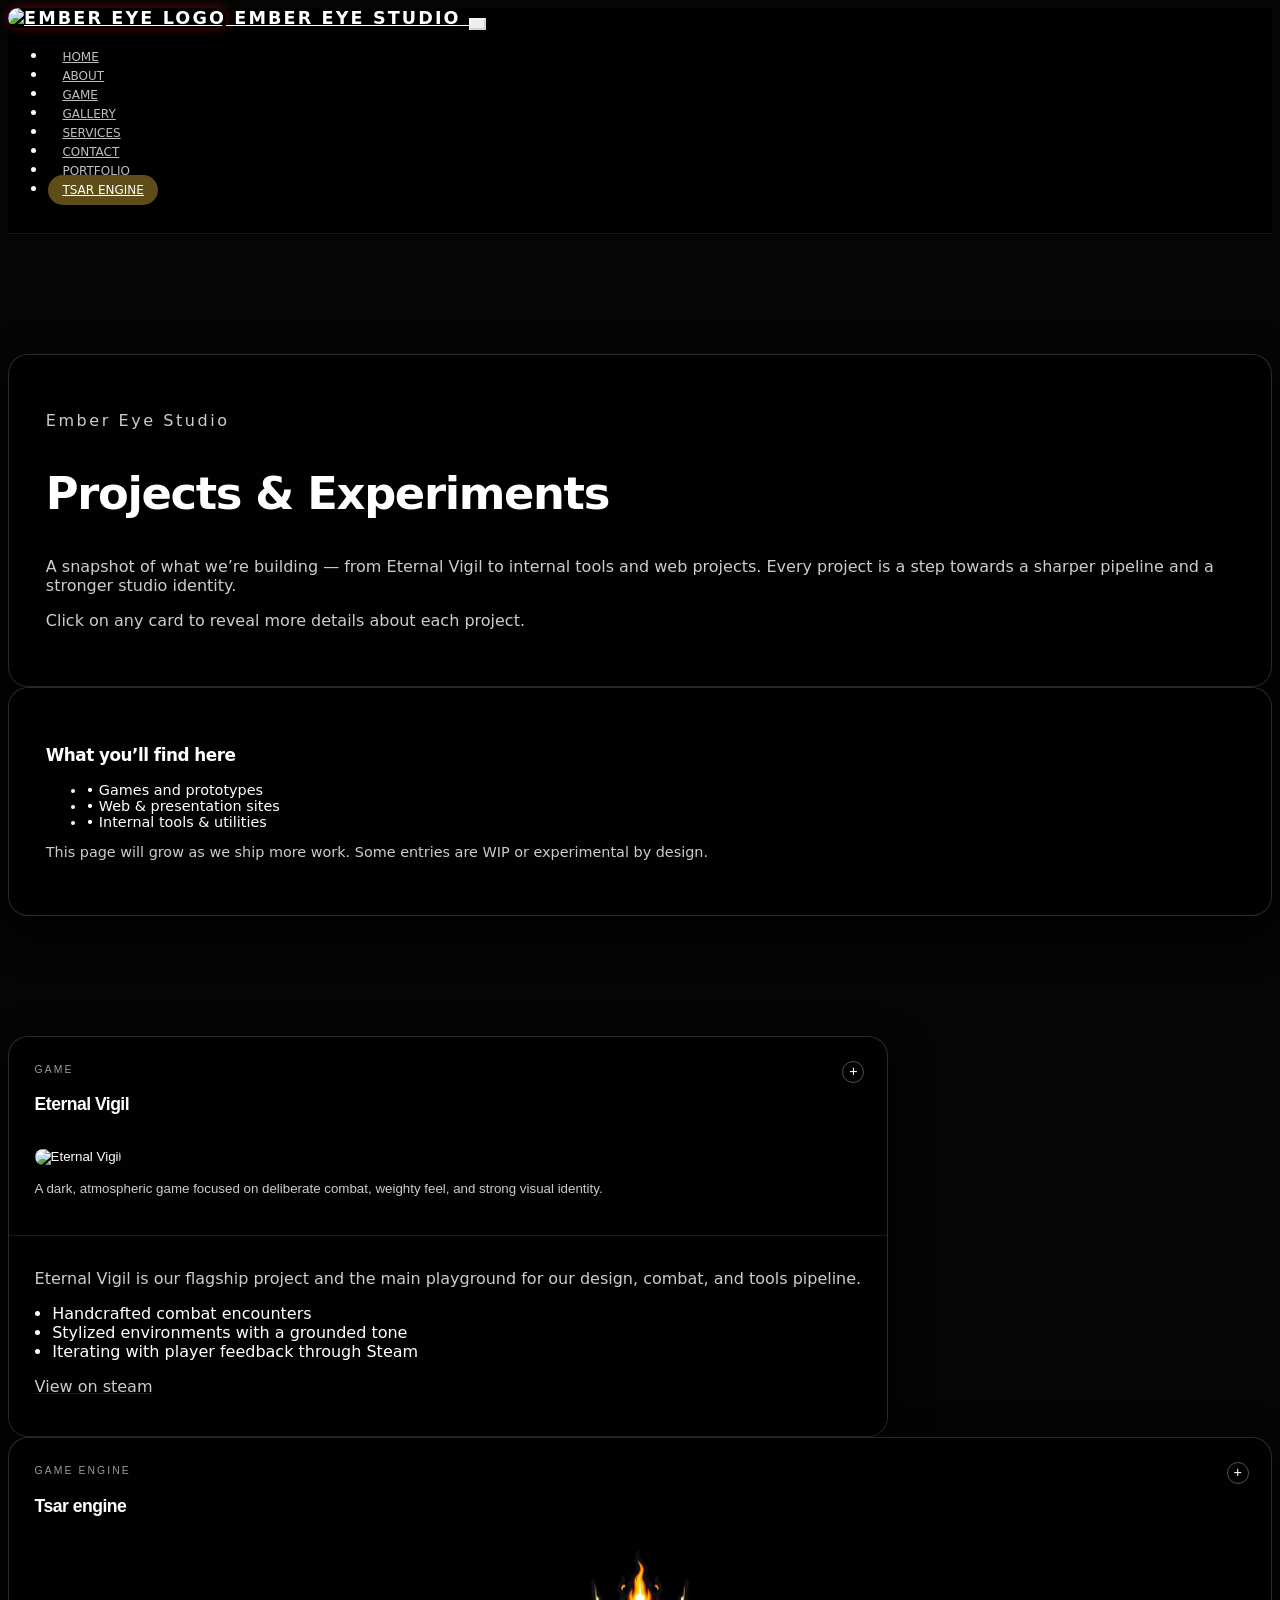
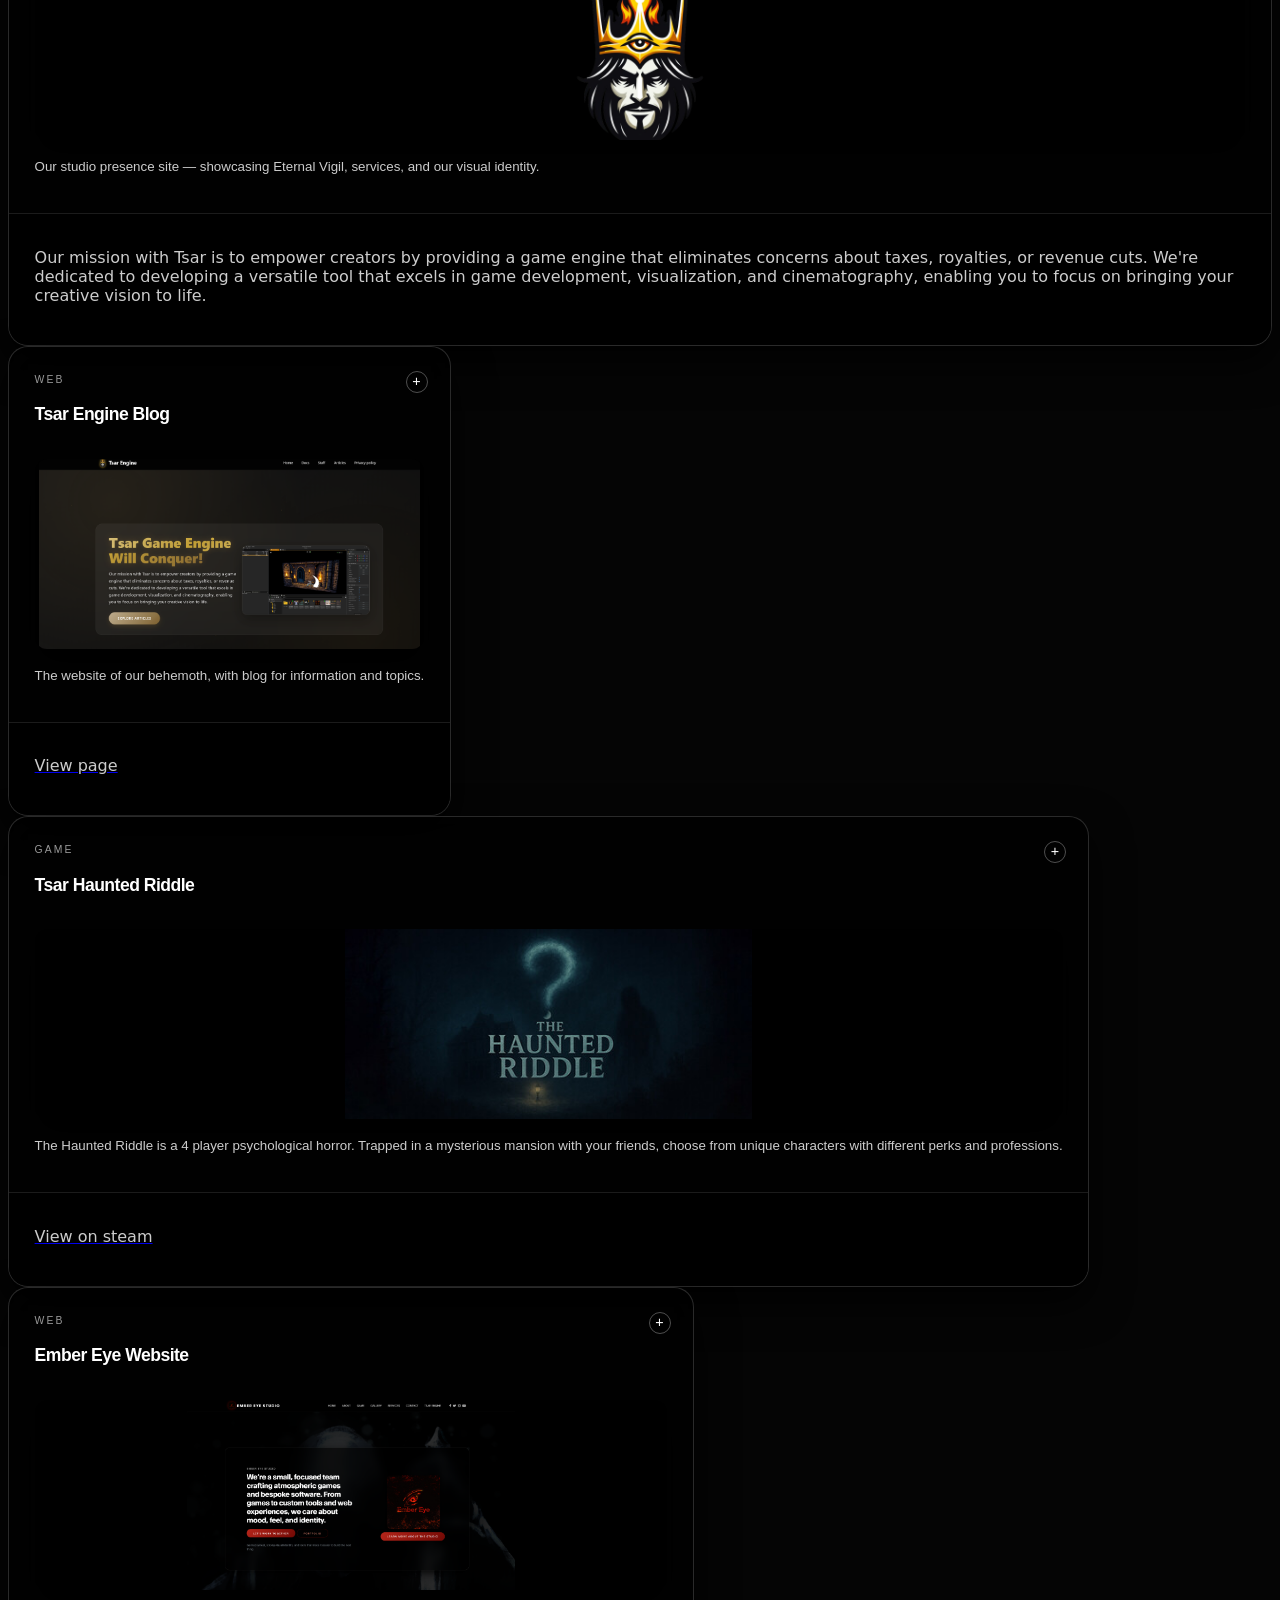
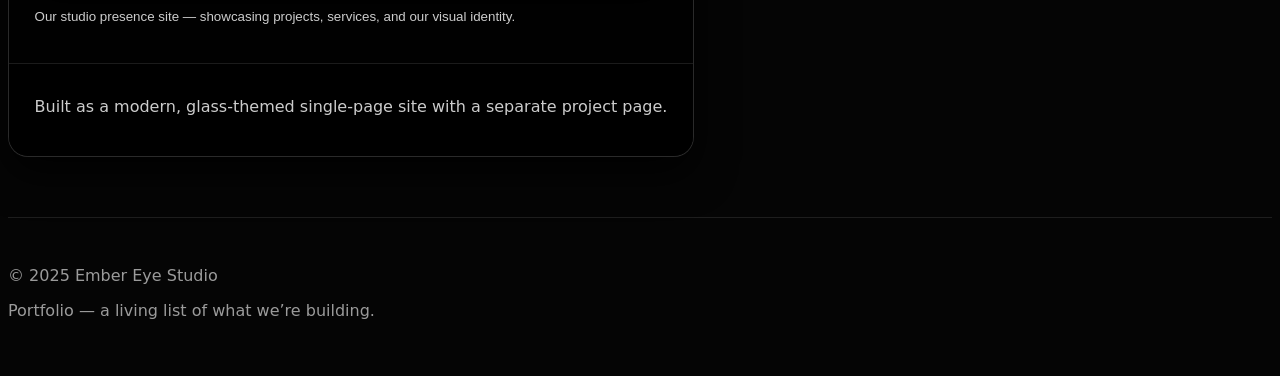
==== portfolio.html @ 2defb92a "redesign" ====
<!DOCTYPE html>
<html lang="en">
  <head>
    <title>Ember Eye Studio — Portfolio</title>
    <meta charset="UTF-8" />
    <meta http-equiv="X-UA-Compatible" content="IE=Edge" />
    <meta
      name="description"
      content="Ember Eye Studio project portfolio — Eternal Vigil and other games, tools, and web projects."
    />
    <meta name="viewport" content="width=device-width, initial-scale=1" />

    <link rel="icon" type="image/x-icon" href="images/Logo.jpg" />

    <!-- Vendor CSS -->
    <link rel="stylesheet" href="css/bootstrap.min.css" />
    <link rel="stylesheet" href="css/font-awesome.min.css" />
    <link rel="stylesheet" href="css/aos.css" />

    <!-- Main Styles (same as main site) -->
    <link rel="stylesheet" href="css/index.css" />
  </head>

  <body data-spy="scroll" data-target="#navbarNav" data-offset="80">
    <!-- ===================== NAVBAR ===================== -->
    <nav class="navbar navbar-expand-lg fixed-top glass-nav">
      <div class="container">
        <a
          class="navbar-brand d-flex align-items-center"
          href="index.html#home"
        >
          <img
            src="images/Logo.jpg"
            alt="Ember Eye Logo"
            class="brand-logo mr-2"
          />
          <span>Ember Eye Studio</span>
        </a>

        <button
          class="navbar-toggler"
          type="button"
          data-toggle="collapse"
          data-target="#navbarNav"
          aria-controls="navbarNav"
          aria-expanded="false"
          aria-label="Toggle navigation"
        >
          <span class="navbar-toggler-icon"></span>
        </button>

        <div class="collapse navbar-collapse" id="navbarNav">
          <ul class="navbar-nav ml-lg-auto">
            <li class="nav-item">
              <a href="index.html#home" class="nav-link">Home</a>
            </li>
            <li class="nav-item">
              <a href="index.html#about" class="nav-link">About</a>
            </li>
            <li class="nav-item">
              <a href="index.html#game" class="nav-link">Game</a>
            </li>
            <li class="nav-item">
              <a href="index.html#gallery" class="nav-link">Gallery</a>
            </li>
            <li class="nav-item">
              <a href="index.html#services" class="nav-link">Services</a>
            </li>
            <li class="nav-item">
              <a href="index.html#contact" class="nav-link">Contact</a>
            </li>
            <li class="nav-item">
              <a href="portfolio.html" class="nav-link">Portfolio</a>
            </li>
            <li class="nav-item">
              <a
                href="https://tsarengine.com"
                class="nav-link active"
                target="_blank"
                rel="noopener"
              >
                Tsar Engine
              </a>
            </li>
          </ul>

          <ul class="social-icon ml-lg-3 d-none d-md-flex">
            <li>
              <a
                href="https://www.facebook.com/profile.php?id=100094322662442"
                class="fa fa-facebook"
              ></a>
            </li>
            <li>
              <a
                href="https://twitter.com/embereyestudio"
                class="fa fa-twitter"
              ></a>
            </li>
            <li>
              <a
                href="https://www.instagram.com/embereyeofficial/"
                class="fa fa-instagram"
              ></a>
            </li>
            <li>
              <a
                href="https://www.youtube.com/@EmberEyeStudio"
                class="fa fa-youtube-play"
              ></a>
            </li>
          </ul>
        </div>
      </div>
    </nav>

    <!-- ===================== PORTFOLIO HERO ===================== -->
    <section class="section portfolio-hero">
      <div class="container">
        <div class="row align-items-center">
          <div class="col-lg-7 mb-4 mb-lg-0" data-aos="fade-right">
            <div class="glass-card p-4 p-md-5">
              <p
                class="text-uppercase small text-muted mb-2"
                style="letter-spacing: 0.16em"
              >
                Ember Eye Studio
              </p>
              <h1 class="mb-3">Projects & Experiments</h1>
              <p class="mb-3">
                A snapshot of what we’re building — from Eternal Vigil to
                internal tools and web projects. Every project is a step towards
                a sharper pipeline and a stronger studio identity.
              </p>
              <p class="small text-muted mb-0">
                Click on any card to reveal more details about each project.
              </p>
            </div>
          </div>

          <div class="col-lg-5" data-aos="fade-left">
            <div class="glass-card p-4 portfolio-summary">
              <h3 class="mb-3">What you’ll find here</h3>
              <ul class="list-unstyled small mb-3">
                <li>• Games and prototypes</li>
                <li>• Web & presentation sites</li>
                <li>• Internal tools & utilities</li>
              </ul>
              <p class="small text-muted mb-0">
                This page will grow as we ship more work. Some entries are WIP
                or experimental by design.
              </p>
            </div>
          </div>
        </div>
      </div>
    </section>

    <!-- ===================== PROJECT CARDS ===================== -->
    <section class="section pt-0">
      <div class="container">
        <div class="row">
          <!-- PROJECT 1: Eternal Vigil -->
          <div class="col-md-6 col-lg-4 mb-4" data-aos="fade-up">
            <div class="glass-card project-card h-100">
              <button
                class="project-toggle"
                type="button"
                data-toggle="collapse"
                data-target="#project-ev"
                aria-expanded="false"
                aria-controls="project-ev"
              >
                <div class="project-header">
                  <div class="project-title-group">
                    <span class="project-label">Game</span>
                    <h3 class="project-title mb-0">Eternal Vigil</h3>
                  </div>
                </div>
                <div class="project-preview mt-3">
                  <img
                    src="images/GameLogoPortrait.png"
                    alt="Eternal Vigil"
                    class="img-fluid project-thumb"
                  />
                </div>
                <div class="project-teaser mt-3 text-left">
                  <p class="small mb-0">
                    A dark, atmospheric game focused on deliberate combat,
                    weighty feel, and strong visual identity.
                  </p>
                </div>
                <div class="project-toggle-icon">
                  <span class="plus-icon">+</span>
                </div>
              </button>

              <div class="collapse project-collapse" id="project-ev">
                <div class="project-body">
                  <p class="small mb-2">
                    Eternal Vigil is our flagship project and the main
                    playground for our design, combat, and tools pipeline.
                  </p>
                  <ul class="small mb-2">
                    <li>Handcrafted combat encounters</li>
                    <li>Stylized environments with a grounded tone</li>
                    <li>Iterating with player feedback through Steam</li>
                  </ul>
                  <a
                    href="https://store.steampowered.com/app/2543750/Eternal_Vigil_Crystal_Defender/"
                    class="text-decoration:none"
                    ><p class="small mb-0">View on steam</p></a
                  >
                </div>
              </div>
            </div>
          </div>

          <!-- PROJECT 2: Ember Eye Website -->
          <div
            class="col-md-6 col-lg-4 mb-4"
            data-aos="fade-up"
            data-aos-delay="50"
          >
            <div class="glass-card project-card h-100">
              <button
                class="project-toggle"
                type="button"
                data-toggle="collapse"
                data-target="#project-site"
                aria-expanded="false"
                aria-controls="project-site"
              >
                <div class="project-header">
                  <div class="project-title-group">
                    <span class="project-label">Game Engine</span>
                    <h3 class="project-title mb-0">Tsar engine</h3>
                  </div>
                </div>
                <div class="project-preview mt-3">
                  <img
                    src="images/Tsar_Logo.webp"
                    alt="Ember Eye Website"
                    class="img-fluid project-thumb"
                  />
                </div>
                <div class="project-teaser mt-3 text-left">
                  <p class="small mb-0">
                    Our studio presence site — showcasing Eternal Vigil,
                    services, and our visual identity.
                  </p>
                </div>
                <div class="project-toggle-icon">
                  <span class="plus-icon">+</span>
                </div>
              </button>

              <div class="collapse project-collapse" id="project-site">
                <div class="project-body">
                  <p class="small mb-2">
                    Our mission with Tsar is to empower creators by providing a
                    game engine that eliminates concerns about taxes, royalties,
                    or revenue cuts. We're dedicated to developing a versatile
                    tool that excels in game development, visualization, and
                    cinematography, enabling you to focus on bringing your
                    creative vision to life.
                  </p>
                </div>
              </div>
            </div>
          </div>

          <div
            class="col-md-6 col-lg-4 mb-4"
            data-aos="fade-up"
            data-aos-delay="100"
          >
            <div class="glass-card project-card h-100">
              <button
                class="project-toggle"
                type="button"
                data-toggle="collapse"
                data-target="#project-tools"
                aria-expanded="false"
                aria-controls="project-tools"
              >
                <div class="project-header">
                  <div class="project-title-group">
                    <span class="project-label">Web</span>
                    <h3 class="project-title mb-0">Tsar Engine Blog</h3>
                  </div>
                </div>
                <div class="project-preview mt-3">
                  <img
                    src="images/tsar_web.png"
                    alt="Tsarengine"
                    class="img-fluid project-thumb"
                  />
                </div>
                <div class="project-teaser mt-3 text-left">
                  <p class="small mb-0">
                    The website of our behemoth, with blog for information and
                    topics.
                  </p>
                </div>
                <div class="project-toggle-icon">
                  <span class="plus-icon">+</span>
                </div>
              </button>

              <div class="collapse project-collapse" id="project-tools">
                <div class="project-body">
                  <a href="https://Tsarengine.com" class="text-decoration:none"
                    ><p class="small mb-0">View page</p>
                  </a>
                </div>
              </div>
            </div>
          </div>

          <div
            class="col-md-6 col-lg-4 mb-4"
            data-aos="fade-up"
            data-aos-delay="100"
          >
            <div class="glass-card project-card h-100">
              <button
                class="project-toggle"
                type="button"
                data-toggle="collapse"
                data-target="#project-tools"
                aria-expanded="false"
                aria-controls="project-tools"
              >
                <div class="project-header">
                  <div class="project-title-group">
                    <span class="project-label">Game</span>
                    <h3 class="project-title mb-0">Tsar Haunted Riddle</h3>
                  </div>
                </div>
                <div class="project-preview mt-3">
                  <img
                    src="images/THR.jpg"
                    alt="Eternal Vigil"
                    class="img-fluid project-thumb"
                  />
                </div>
                <div class="project-teaser mt-3 text-left">
                  <p class="small mb-0">
                    The Haunted Riddle is a 4 player psychological horror.
                    Trapped in a mysterious mansion with your friends, choose
                    from unique characters with different perks and professions.
                  </p>
                </div>
                <div class="project-toggle-icon">
                  <span class="plus-icon">+</span>
                </div>
              </button>

              <div class="collapse project-collapse" id="project-tools">
                <div class="project-body">
                  <a
                    href="https://store.steampowered.com/app/3684850/The_Haunted_Riddle/"
                    class="text-decoration:none"
                    ><p class="small mb-0">View on steam</p>
                  </a>
                </div>
              </div>
            </div>
          </div>

          <div
            class="col-md-6 col-lg-4 mb-4"
            data-aos="fade-up"
            data-aos-delay="50"
          >
            <div class="glass-card project-card h-100">
              <button
                class="project-toggle"
                type="button"
                data-toggle="collapse"
                data-target="#project-siteee"
                aria-expanded="false"
                aria-controls="project-siteee"
              >
                <div class="project-header">
                  <div class="project-title-group">
                    <span class="project-label">Web</span>
                    <h3 class="project-title mb-0">Ember Eye Website</h3>
                  </div>
                </div>
                <div class="project-preview mt-3">
                  <img
                    src="images/eeye.png"
                    alt="Ember Eye Website"
                    class="img-fluid project-thumb"
                  />
                </div>
                <div class="project-teaser mt-3 text-left">
                  <p class="small mb-0">
                    Our studio presence site — showcasing projects, services,
                    and our visual identity.
                  </p>
                </div>
                <div class="project-toggle-icon">
                  <span class="plus-icon">+</span>
                </div>
              </button>

              <div class="collapse project-collapse" id="project-siteee">
                <div class="project-body">
                  <p class="small mb-2">
                    Built as a modern, glass-themed single-page site with a
                    separate project page.
                  </p>
                </div>
              </div>
            </div>
          </div>
        </div>
      </div>
    </section>

    <!-- ===================== FOOTER ===================== -->
    <footer class="site-footer">
      <div class="container">
        <div class="row align-items-center">
          <div class="col-md-6 text-md-left text-center mb-2 mb-md-0">
            <p class="mb-0 small">© 2025 Ember Eye Studio</p>
          </div>
          <div class="col-md-6 text-md-right text-center">
            <p class="mb-0 small text-muted">
              Portfolio — a living list of what we’re building.
            </p>
          </div>
        </div>
      </div>
    </footer>

    <script src="js/jquery.min.js"></script>
    <script src="js/popper.min.js"></script>
    <script src="js/bootstrap.min.js"></script>
    <script src="js/aos.js"></script>
    <script>
      // AOS init
      AOS.init({
        duration: 700,
        once: true,
      });

      // Navbar scroll state
      document.addEventListener("scroll", function () {
        var navbar = document.querySelector(".glass-nav");
        if (window.scrollY > 50) {
          navbar.classList.add("scrolled");
        } else {
          navbar.classList.remove("scrolled");
        }
      });

      // Expand card plus icon toggle
      document.querySelectorAll(".project-toggle").forEach(function (btn) {
        btn.addEventListener("click", function () {
          var icon = this.querySelector(".plus-icon");
          // Let Bootstrap handle collapse; we just flip icon visually
          setTimeout(function () {
            if (btn.getAttribute("aria-expanded") === "true") {
              icon.classList.add("open");
            } else {
              icon.classList.remove("open");
            }
          }, 10);
        });
      });
    </script>
  </body>
</html>
---- css/index.css ----
/* ===========================
   BASE THEME
   =========================== */

html {
  scroll-behavior: smooth;
}

@font-face {
  font-family: "Plain";
  src: url("../fonts/Plain-Regular.woff2") format("woff2"),
    url("../fonts/Plain-Regular.woff") format("woff");
  font-weight: normal;
  font-style: normal;
}

@font-face {
  font-family: "Plain";
  src: url("../fonts/Plain-Light.woff2") format("woff2"),
    url("../fonts/Plain-Light.woff") format("woff");
  font-weight: 300;
  font-style: normal;
}

@font-face {
  font-family: "Plain";
  src: url("../fonts/Plain-Bold.woff2") format("woff2"),
    url("../fonts/Plain-Bold.woff") format("woff");
  font-weight: bold;
  font-style: normal;
}

:root {
  --accent: #740a05;
  --accent-light: #b6261b;
  --accent-soft: #f1917a;
  --bg-dark: #050505;

  --radius-lg: 20px;
  --radius-full: 999px;

  --text-primary: #ffffff;
  --text-secondary: rgba(255, 255, 255, 0.8);
  --muted: rgba(255, 255, 255, 0.6);

  --glass-bg: rgba(0, 0, 0, 0.65);
  --glass-border: rgba(255, 255, 255, 0.16);
}

body {
  background-color: var(--bg-dark); /* one solid color */
  color: var(--text-primary);
  font-family: "Plain", system-ui, -apple-system, BlinkMacSystemFont, "Segoe UI",
    Roboto, sans-serif;
  overflow-x: hidden;
}

.section {
  padding: 60px 0;
}

/* ===========================
     TYPOGRAPHY
     =========================== */

h1,
h2,
h3,
h4 {
  color: var(--text-primary);
  font-weight: 700;
  letter-spacing: -0.03em;
}

h1 {
  font-size: 2.8rem;
}

h2 {
  font-size: 2.1rem;
}

p {
  color: var(--text-secondary);
}

.service-icon {
  font-size: 48px;
  color: var(--accent-soft);
  opacity: 0.9;
  text-shadow: 0 8px 20px rgba(0, 0, 0, 0.7);
  transition: transform 0.3s ease, opacity 0.3s ease;
}

.glass-card:hover .service-icon {
  transform: translateY(-4px) scale(1.05);
  opacity: 1;
}

/* ===========================
     NAVBAR
     =========================== */
.navbar-toggler {
  border-color: rgba(255, 255, 255, 0.4);
  padding: 0.25rem 0.4rem;
}

/* White burger bars so they show on dark background */
.navbar-toggler-icon {
  background-image: url("data:image/svg+xml,%3csvg xmlns='http://www.w3.org/2000/svg' viewBox='0 0 30 30'%3e%3cpath stroke='rgba(255,255,255,0.9)' stroke-linecap='round' stroke-miterlimit='10' stroke-width='2' d='M4 7h22M4 15h22M4 23h22'/%3e%3c/svg%3e");
}

.glass-nav {
  backdrop-filter: blur(14px);
  -webkit-backdrop-filter: blur(14px);
  background: rgba(0, 0, 0, 0.9) !important;
  border-bottom: 1px solid rgba(255, 255, 255, 0.08);
  transition: background 0.3s ease, box-shadow 0.3s ease;
}

.glass-nav.scrolled {
  background: rgba(0, 0, 0, 0.98) !important;
  box-shadow: 0 2px 18px rgba(0, 0, 0, 0.8);
}

.navbar-brand {
  color: #ffffff !important;
  font-weight: 800;
  font-size: 1.1rem;
  letter-spacing: 0.12em;
  text-transform: uppercase;
}

.brand-logo {
  width: 32px;
  height: 32px;
  border-radius: 12px;
  object-fit: cover;
  box-shadow: 0 0 12px rgba(116, 10, 5, 0.8);
}

.nav-item .nav-link {
  color: rgba(255, 255, 255, 0.75);
  font-size: 0.75rem;
  text-transform: uppercase;
  font-weight: 500;
  padding: 0.5rem 0.9rem !important;
  border-radius: 999px;
}

.nav-item .nav-link:hover,
.nav-item .nav-link.active {
  color: #ffffff !important;
  background: #5e4d19;
}

.social-icon {
  padding: 0;
  margin: 0;
}

.social-icon li {
  display: inline-block;
  list-style: none;
}

.social-icon li a {
  color: rgba(255, 255, 255, 0.7);
  margin-left: 8px;
  font-size: 1rem;
}

.social-icon li a:hover {
  color: var(--accent-soft);
}

/* ===========================
     HERO
     =========================== */

.hero-section {
  min-height: 100vh;
  padding-top: 120px;
  position: relative;
  background: url("../images/WebsiteGameLogo.png") center top / cover no-repeat; /* hero canvas image */
}

.hero-overlay {
  position: absolute;
  inset: 0;
  background: rgba(0, 0, 0, 0.8);
  z-index: 0;
}

.hero-section .container {
  position: relative;
  z-index: 1;
}

.hero-card h1 {
  background: linear-gradient(135deg, #ffffff, var(--accent-soft), #ffffff);
  background-size: 220% 220%;
  -webkit-background-clip: text;
  -webkit-text-fill-color: transparent;
}

.hero-eyebrow {
  letter-spacing: 0.18em;
  font-size: 0.7rem;
  color: var(--muted);
}

.hero-logo-card {
  padding: 2.3rem 2rem;
  transition: transform 0.25s ease, box-shadow 0.25s ease;
}

.hero-logo-card:hover {
  transform: translateY(-4px);
  box-shadow: 0 18px 40px rgba(0, 0, 0, 0.85);
}

.hero-company-logo {
  max-width: 250px;
  border-radius: 16px;
  box-shadow: 0 14px 30px rgba(0, 0, 0, 0.9);
}

/* Hero tabs */

.hero-toggle .nav-link {
  font-size: 0.7rem;
  text-transform: uppercase;
  letter-spacing: 0.16em;
}

/* ===========================
     GLASS CARD
     =========================== */

.glass-card {
  padding: 2.5rem 2.3rem;
  backdrop-filter: blur(18px);
  -webkit-backdrop-filter: blur(18px);
  background: var(--glass-bg);
  border-radius: var(--radius-lg);
  border: 1px solid var(--glass-border);
  box-shadow: 0 16px 40px rgba(0, 0, 0, 0.85);
}

/* ===========================
     BUTTONS
     =========================== */

.custom-btn {
  background: linear-gradient(135deg, var(--accent-light), var(--accent));
  border-radius: var(--radius-full);
  padding: 0.7rem 1.9rem;
  font-size: 0.72rem;
  letter-spacing: 0.18em;
  text-transform: uppercase;
  border: none;
  color: #ffffff;
}

.custom-btn:hover {
  color: #ffffff;
  opacity: 0.95;
}

.custom-btn.bordered {
  background: transparent;
  border: 1px solid var(--accent);
  color: var(--accent-soft);
  box-shadow: none;
}

/* ===========================
     ABOUT
     =========================== */

.about-logo {
  width: 130px;
  height: 130px;
  border-radius: 16px;
  object-fit: cover;
}

/* ===========================
     GALLERY
     =========================== */

.gallery-item {
  padding: 0.9rem;
  cursor: pointer;
  transition: transform 0.18s ease, box-shadow 0.18s ease;
}

.gallery-item:hover {
  transform: translateY(-4px);
  box-shadow: 0 18px 40px rgba(0, 0, 0, 0.9);
}

.gallery-img {
  border-radius: 12px;
}

/* ===========================
     FOOTER
     =========================== */

.site-footer {
  padding: 2rem 0;
  border-top: 1px solid rgba(255, 255, 255, 0.1);
}

.service-card,
#services .glass-card {
  min-height: 230px;
}

.site-footer p {
  color: var(--muted);
}

/* ===========================
     RESPONSIVE
     =========================== */

@media (max-width: 991.98px) {
  .section {
    padding: 70px 0;
  }

  .hero-section {
    padding-top: 100px;
  }

  .navbar-collapse {
    background: rgba(0, 0, 0, 0.96);
    padding: 0.5rem 1rem 1rem;
  }
}

@media (max-width: 767.98px) {
  h1 {
    font-size: 2.1rem;
  }

  h2 {
    font-size: 1.7rem;
  }
  .glass-card {
    padding: 1.8rem 1.6rem;
  }

  .hero-card {
    max-width: 100%;
  }

  .hero-logo-card {
    max-width: 100%;
  }
}
/* ===========================
   PORTFOLIO PAGE
   =========================== */

/* Hero section for portfolio */
.portfolio-hero {
  padding-top: 120px;
  padding-bottom: 60px;
}

.portfolio-summary {
  font-size: 0.9rem;
}

/* Make columns flex so cards can stretch equally */
.section .row > .col-md-6.col-lg-4 {
  display: flex;
}

/* Base project card */
.project-card {
  position: relative;
  padding: 0;
  overflow: hidden;
  display: flex;
  flex-direction: column;
  height: 100%;
}

/* Clickable top area of card */
.project-toggle {
  border: none;
  background: transparent;
  color: inherit;
  padding: 1.7rem 1.6rem 1.6rem;
  width: 100%;
  text-align: left;
  display: block;
  position: relative;
  cursor: pointer;
  flex: 1 0 auto;
}

/* Header row: title + pills */
.project-header {
  display: flex;
  justify-content: space-between;
  align-items: baseline;
  gap: 0.75rem;
}

.project-title-group {
  display: flex;
  flex-direction: column;
}

.project-label {
  font-size: 0.65rem;
  text-transform: uppercase;
  letter-spacing: 0.2em;
  color: var(--muted);
  margin-bottom: 0.1rem;
}

.project-title {
  font-size: 1.1rem;
}

.project-meta {
  font-size: 0.7rem;
}

.project-pill {
  display: inline-block;
  border-radius: 999px;
  padding: 0.15rem 0.6rem;
  border: 1px solid rgba(255, 255, 255, 0.12);
  margin-left: 0.25rem;
}

/* Preview image area (kept uniform) */
.project-preview {
  margin-top: 1rem;
}

/* All thumbs same visual size, fit image inside */
.project-thumb {
  width: 100%;
  height: 190px; /* adjust if you want taller/shorter */
  object-fit: contain; /* show full image */
  border-radius: 12px;
  background-color: #000;
  box-shadow: 0 14px 30px rgba(0, 0, 0, 0.85);
}

/* Placeholder thumb for non-image projects */
.project-thumb.placeholder {
  display: flex;
  align-items: center;
  justify-content: center;
  height: 190px;
  border-radius: 12px;
  background-color: rgba(255, 255, 255, 0.03);
  border: 1px dashed rgba(255, 255, 255, 0.18);
  box-shadow: none;
}

.project-teaser {
  margin-top: 1rem;
}

/* Expand/Collapse icon in top-right */
.project-toggle-icon {
  position: absolute;
  top: 1.5rem;
  right: 1.4rem;
}

.plus-icon {
  display: inline-block;
  width: 20px;
  height: 20px;
  border-radius: 999px;
  border: 1px solid rgba(255, 255, 255, 0.3);
  text-align: center;
  line-height: 18px;
  font-size: 0.9rem;
  transition: transform 0.2s ease, background 0.2s ease, border-color 0.2s ease;
}

/* When collapse is open, we add .open from JS */
.plus-icon.open {
  transform: rotate(45deg);
  background: rgba(116, 10, 5, 0.7);
  border-color: rgba(255, 255, 255, 0.7);
}

/* Collapsed content */
.project-collapse {
  border-top: 1px solid rgba(255, 255, 255, 0.1);
}

.project-body {
  padding: 1.1rem 1.6rem 1.5rem;
  background: rgba(0, 0, 0, 0.85);
}

.project-body ul {
  padding-left: 1.1rem;
}

/* Hover effect for the whole card */
.project-card:hover {
  transform: translateY(-3px);
  box-shadow: 0 20px 45px rgba(0, 0, 0, 0.9);
}

/* ===========================
   RESPONSIVE (PORTFOLIO)
   =========================== */

@media (max-width: 991.98px) {
  .portfolio-hero {
    padding-top: 110px;
    padding-bottom: 40px;
  }
}

@media (max-width: 767.98px) {
  .project-toggle {
    padding: 1.4rem 1.2rem 1.3rem;
  }

  .project-body {
    padding: 1rem 1.2rem 1.3rem;
  }

  .project-thumb,
  .project-thumb.placeholder {
    height: 170px;
  }
}
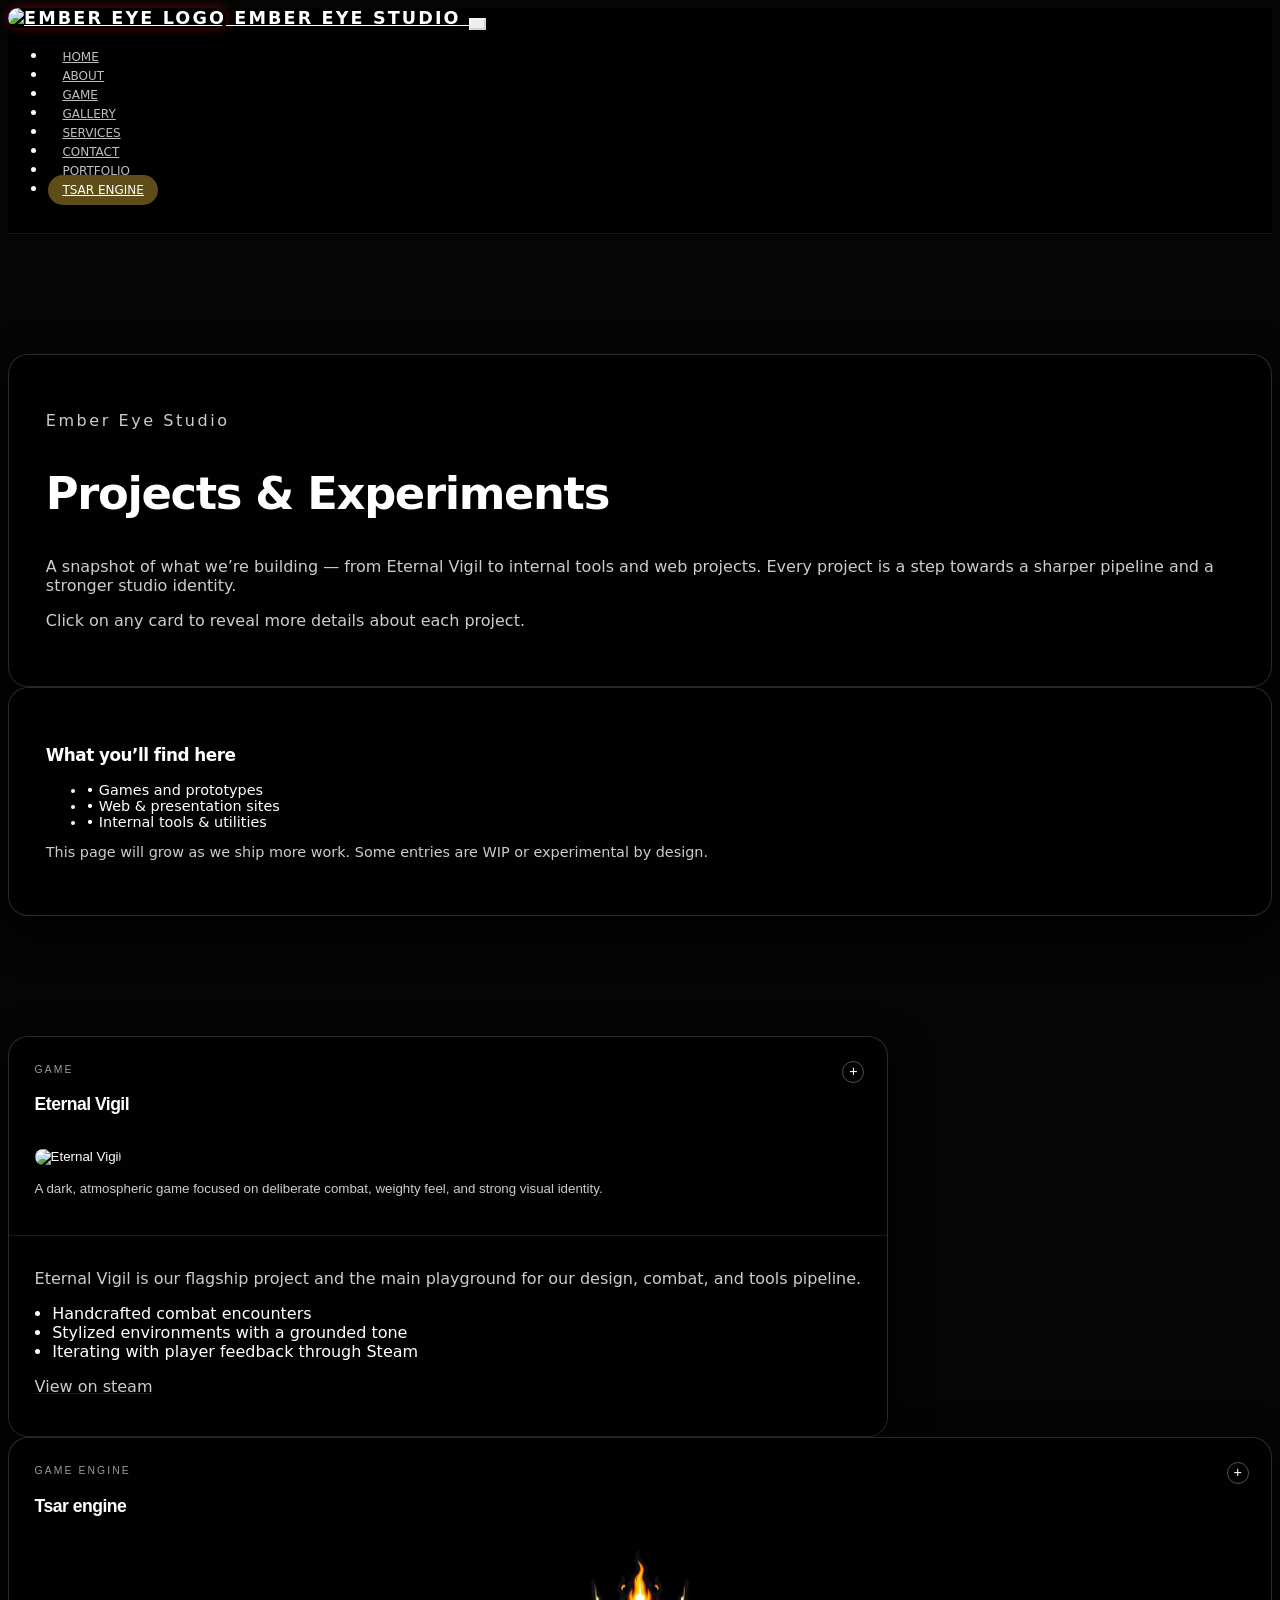
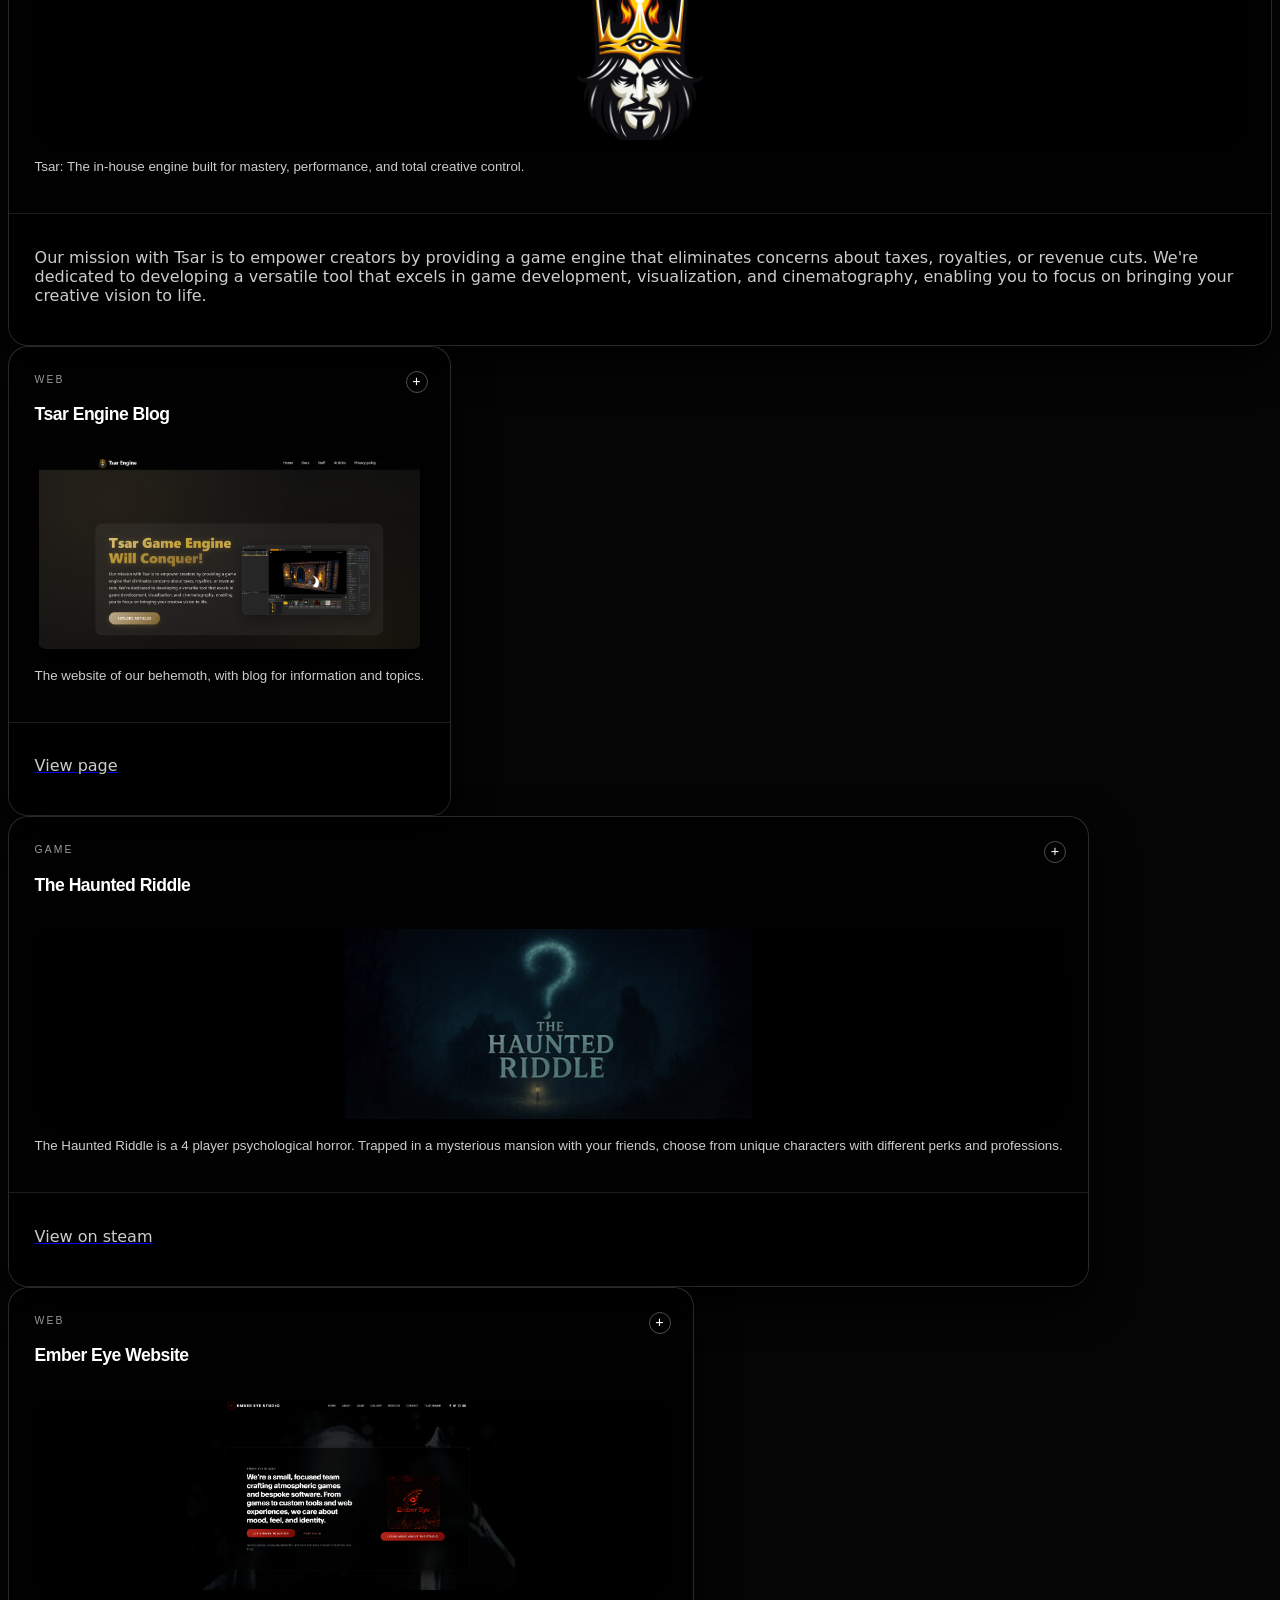
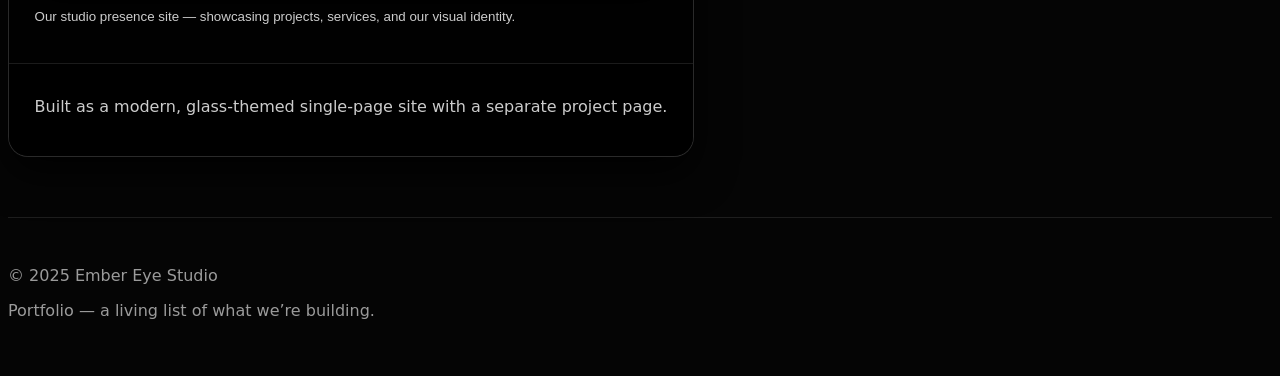
==== commit cfb63590: "[changes]" ====
--- a/portfolio.html
+++ b/portfolio.html
@@ -246,8 +246,8 @@
                 </div>
                 <div class="project-teaser mt-3 text-left">
                   <p class="small mb-0">
-                    Our studio presence site — showcasing Eternal Vigil,
-                    services, and our visual identity.
+                    Tsar: The in-house engine built for mastery, performance,
+                    and total creative control.
                   </p>
                 </div>
                 <div class="project-toggle-icon">
@@ -335,7 +335,7 @@
                 <div class="project-header">
                   <div class="project-title-group">
                     <span class="project-label">Game</span>
-                    <h3 class="project-title mb-0">Tsar Haunted Riddle</h3>
+                    <h3 class="project-title mb-0">The Haunted Riddle</h3>
                   </div>
                 </div>
                 <div class="project-preview mt-3">
